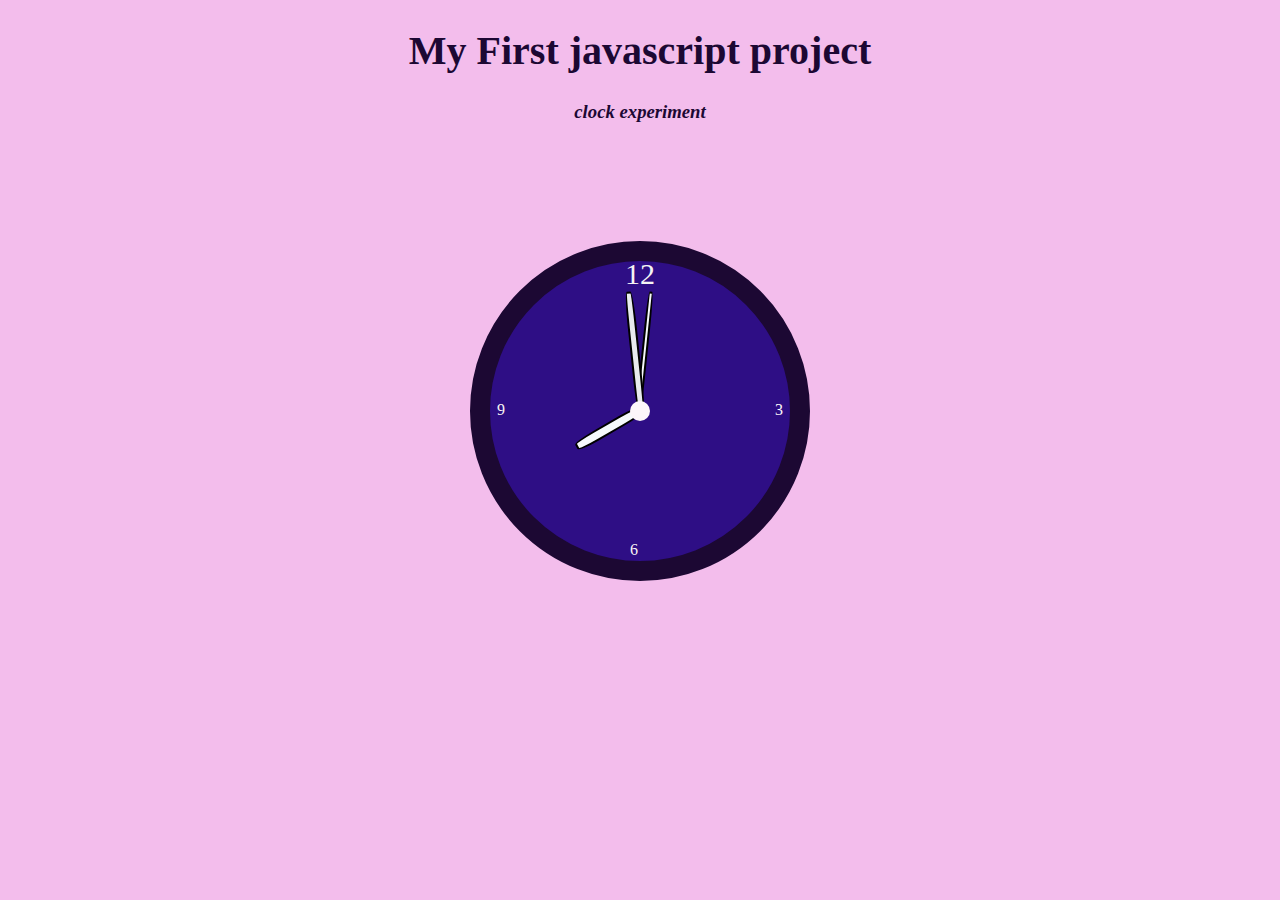
==== clock/index.html @ 5c56b4d4 "initial commit" ====
<!DOCTYPE html>
<html lang="en-US">
    <head>
        <meta charset="UTF-8">
        <title>js project</title>
        <link rel="stylesheet" href="css/style.css">
    </head>
    <body>
        
       <h1> My First javascript project</h1>
       <h3>clock experiment</h3>
       <div class="clock">
     
            <div class="hours"></div>
            <div class="minute"></div>
            <div class="seconds"></div>
            <div class="small-circle"></div>

            <div class="number3">3</div>
            <div class="number6">6</div>
            <div class="number9">9</div>
            <div class="number12">12</div>
           
 
       </div>
       <script src="script.js" defer></script>
    </body>
</html>
---- clock/css/style.css ----
*{
    text-align: center;
}

body { 
    margin: 0; 
    padding:0;
    background-color: rgb(243, 189, 236);
    color: rgb(28, 8, 51);
 }
h1{
    font-weight: 900;
    font-style: normal;
    font-size: 40px;
}
h3{
    font-style: italic;
}
 .clock{
     position: relative;
     top: 100px;
     width: 300px;
     height: 300px;
     margin: auto;
     border-radius: 50%;
     border: 20px solid rgb(28, 8, 51);
     background-color: rgb(46, 14, 133);
     
 }
.small-circle{
border-radius: 50%;
width: 20px;
height: 20px;
background-color: rgb(252, 246, 250);
position: absolute;
left: calc(50% - 10px);
top:  calc(50% - 10px);
z-index: 20;
}
 .number3{
     position: absolute;
     left: calc(100% - 15px);
     top:  calc(50% - 10px);
     color:rgb(253, 250, 250);
 }
 .number6{
    position: absolute;
    left: calc(50% - 10px);
    top:  calc(100% - 20px);
    color:rgb(250, 246, 246);
 }
 .number12{
    position: absolute;
    left: calc(50% - 15px);
    bottom:  calc(100% - 30px);
    color:rgb(245, 244, 244);
    font-size: 30px;
 }
 .number9{
    position: absolute;
    right: calc(100% - 15px);
     top:  calc(50% - 10px);
     color:rgb(247, 243, 243);
 }


.hours{
    width: 7px;
    height: 70px;
    background-color: rgb(246, 249, 252);
    position: absolute;;
    left: 145px;
    top: 75px;
    border-radius: 30%;
   z-index: 10;
    border: 2px solid black;
    transform-origin: bottom center;

}

.minute{
    width: 5px;
    height: 120px;
    background-color: rgb(232, 235, 238);
    position: absolute;;
    left: 147px;
    top: 30px;
    z-index: 9;
    border-radius: 30%;
    
    border: 2px solid black;
    transform-origin: bottom center;

}

.seconds{
    width: 2px;
    height: 120px;
    position: absolute;;
    right: 149px;
    top: 30px;
    border-radius: 30%;
    background-color: rgb(244, 247, 250);
    border: 2px solid black;
    transform-origin: bottom center;
z-index: 8;

}
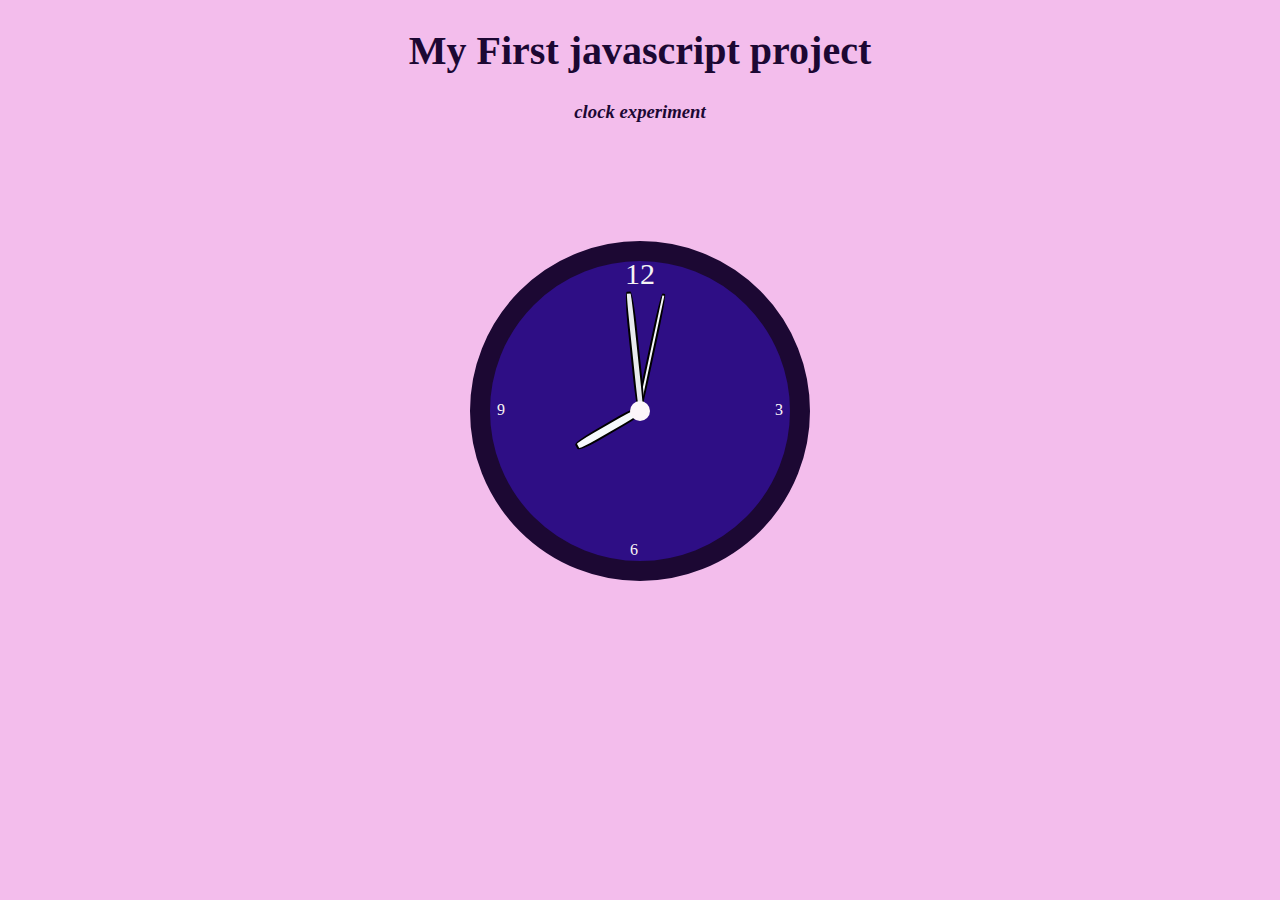
==== commit 7337f986: "format" ====
--- a/clock/index.html
+++ b/clock/index.html
@@ -1,28 +1,24 @@
 <!DOCTYPE html>
 <html lang="en-US">
-    <head>
-        <meta charset="UTF-8">
-        <title>js project</title>
-        <link rel="stylesheet" href="css/style.css">
-    </head>
-    <body>
-        
-       <h1> My First javascript project</h1>
-       <h3>clock experiment</h3>
-       <div class="clock">
-     
-            <div class="hours"></div>
-            <div class="minute"></div>
-            <div class="seconds"></div>
-            <div class="small-circle"></div>
+  <head>
+    <meta charset="UTF-8" />
+    <title>js project</title>
+    <link rel="stylesheet" href="css/style.css" />
+  </head>
+  <body>
+    <h1>My First javascript project</h1>
+    <h3>clock experiment</h3>
+    <div class="clock">
+      <div class="hours"></div>
+      <div class="minute"></div>
+      <div class="seconds"></div>
+      <div class="small-circle"></div>
 
-            <div class="number3">3</div>
-            <div class="number6">6</div>
-            <div class="number9">9</div>
-            <div class="number12">12</div>
-           
- 
-       </div>
-       <script src="script.js" defer></script>
-    </body>
-</html>+      <div class="number3">3</div>
+      <div class="number6">6</div>
+      <div class="number9">9</div>
+      <div class="number12">12</div>
+    </div>
+    <script src="script.js" defer></script>
+  </body>
+</html>
--- a/clock/css/style.css
+++ b/clock/css/style.css
@@ -1,108 +1,101 @@
-*{
-    text-align: center;
+* {
+  text-align: center;
+}
+body {
+  margin: 0;
+  padding: 0;
+  background-color: rgb(243, 189, 236);
+  color: rgb(28, 8, 51);
+}
+h1 {
+  font-weight: 900;
+  font-style: normal;
+  font-size: 40px;
+}
+h3 {
+  font-style: italic;
+}
+.clock {
+  position: relative;
+  top: 100px;
+  width: 300px;
+  height: 300px;
+  margin: auto;
+  border-radius: 50%;
+  border: 20px solid rgb(28, 8, 51);
+  background-color: rgb(46, 14, 133);
+}
+.small-circle {
+  border-radius: 50%;
+  width: 20px;
+  height: 20px;
+  background-color: rgb(252, 246, 250);
+  position: absolute;
+  left: calc(50% - 10px);
+  top: calc(50% - 10px);
+  z-index: 20;
+}
+.number3 {
+  position: absolute;
+  left: calc(100% - 15px);
+  top: calc(50% - 10px);
+  color: rgb(253, 250, 250);
+}
+.number6 {
+  position: absolute;
+  left: calc(50% - 10px);
+  top: calc(100% - 20px);
+  color: rgb(250, 246, 246);
+}
+.number12 {
+  position: absolute;
+  left: calc(50% - 15px);
+  bottom: calc(100% - 30px);
+  color: rgb(245, 244, 244);
+  font-size: 30px;
+}
+.number9 {
+  position: absolute;
+  right: calc(100% - 15px);
+  top: calc(50% - 10px);
+  color: rgb(247, 243, 243);
 }
 
-body { 
-    margin: 0; 
-    padding:0;
-    background-color: rgb(243, 189, 236);
-    color: rgb(28, 8, 51);
- }
-h1{
-    font-weight: 900;
-    font-style: normal;
-    font-size: 40px;
-}
-h3{
-    font-style: italic;
-}
- .clock{
-     position: relative;
-     top: 100px;
-     width: 300px;
-     height: 300px;
-     margin: auto;
-     border-radius: 50%;
-     border: 20px solid rgb(28, 8, 51);
-     background-color: rgb(46, 14, 133);
-     
- }
-.small-circle{
-border-radius: 50%;
-width: 20px;
-height: 20px;
-background-color: rgb(252, 246, 250);
-position: absolute;
-left: calc(50% - 10px);
-top:  calc(50% - 10px);
-z-index: 20;
-}
- .number3{
-     position: absolute;
-     left: calc(100% - 15px);
-     top:  calc(50% - 10px);
-     color:rgb(253, 250, 250);
- }
- .number6{
-    position: absolute;
-    left: calc(50% - 10px);
-    top:  calc(100% - 20px);
-    color:rgb(250, 246, 246);
- }
- .number12{
-    position: absolute;
-    left: calc(50% - 15px);
-    bottom:  calc(100% - 30px);
-    color:rgb(245, 244, 244);
-    font-size: 30px;
- }
- .number9{
-    position: absolute;
-    right: calc(100% - 15px);
-     top:  calc(50% - 10px);
-     color:rgb(247, 243, 243);
- }
-
-
-.hours{
-    width: 7px;
-    height: 70px;
-    background-color: rgb(246, 249, 252);
-    position: absolute;;
-    left: 145px;
-    top: 75px;
-    border-radius: 30%;
-   z-index: 10;
-    border: 2px solid black;
-    transform-origin: bottom center;
-
+.hours {
+  width: 7px;
+  height: 70px;
+  background-color: rgb(246, 249, 252);
+  position: absolute;
+  left: 145px;
+  top: 75px;
+  border-radius: 30%;
+  z-index: 10;
+  border: 2px solid black;
+  transform-origin: bottom center;
 }
 
-.minute{
-    width: 5px;
-    height: 120px;
-    background-color: rgb(232, 235, 238);
-    position: absolute;;
-    left: 147px;
-    top: 30px;
-    z-index: 9;
-    border-radius: 30%;
-    
-    border: 2px solid black;
-    transform-origin: bottom center;
-
+.minute {
+  width: 5px;
+  height: 120px;
+  background-color: rgb(232, 235, 238);
+  position: absolute;
+  left: 147px;
+  top: 30px;
+  z-index: 9;
+  border-radius: 30%;
+  border: 2px solid black;
+  transform-origin: bottom center;
 }
 
-.seconds{
-    width: 2px;
-    height: 120px;
-    position: absolute;;
-    right: 149px;
-    top: 30px;
-    border-radius: 30%;
-    background-color: rgb(244, 247, 250);
-    border: 2px solid black;
-    transform-origin: bottom center;
-z-index: 8;
-
-}+.seconds {
+  width: 2px;
+  height: 120px;
+  position: absolute;
+  right: 149px;
+  top: 30px;
+  border-radius: 30%;
+  background-color: rgb(244, 247, 250);
+  border: 2px solid black;
+  transform-origin: bottom center;
+  z-index: 8;
+}
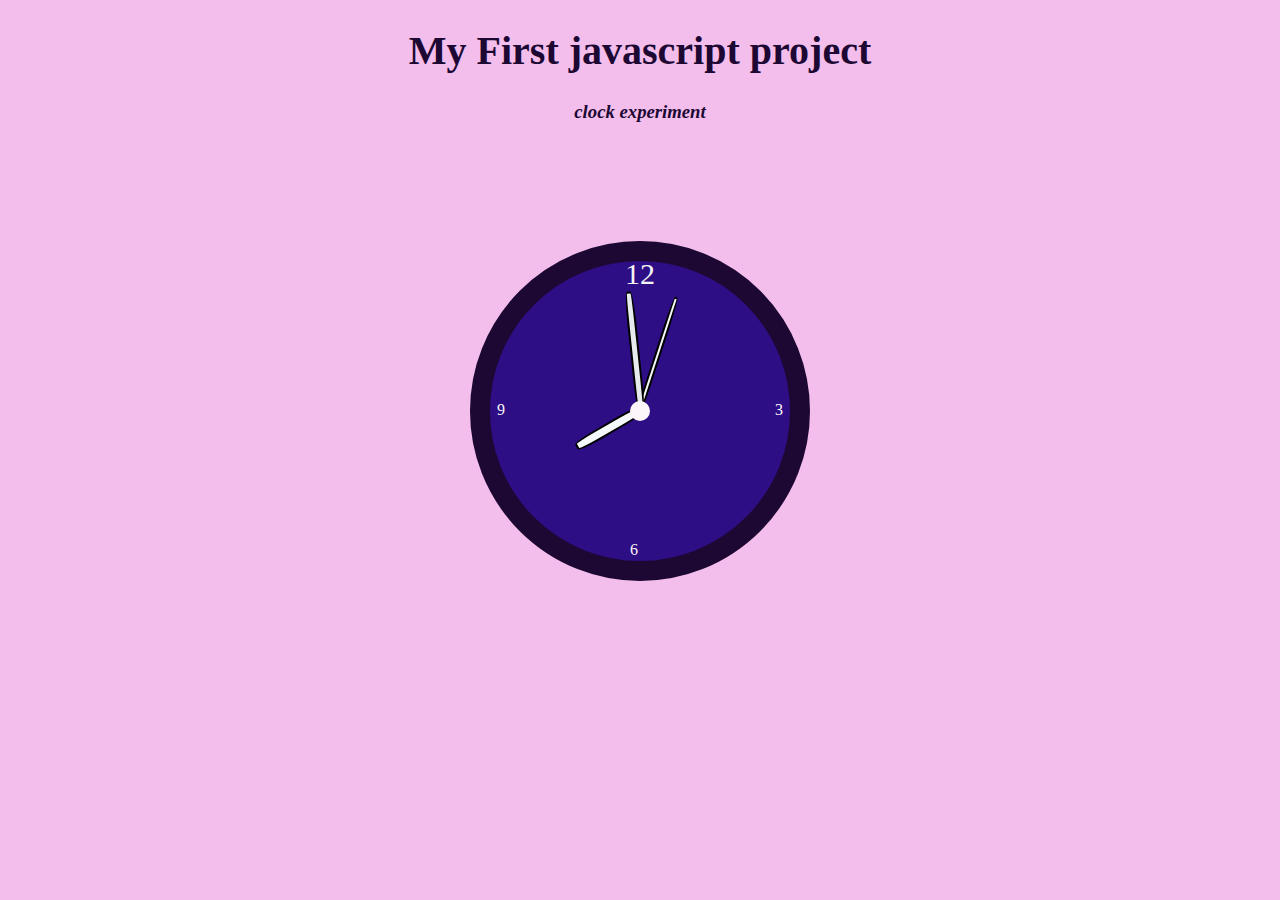
==== commit 7038fdf5: "project added - calculator" ====
--- a/clock/index.html
+++ b/clock/index.html
@@ -2,7 +2,7 @@
 <html lang="en-US">
   <head>
     <meta charset="UTF-8" />
-    <title>js project</title>
+    <title>clock</title>
     <link rel="stylesheet" href="css/style.css" />
   </head>
   <body>
@@ -13,7 +13,6 @@
       <div class="minute"></div>
       <div class="seconds"></div>
       <div class="small-circle"></div>
-
       <div class="number3">3</div>
       <div class="number6">6</div>
       <div class="number9">9</div>
--- a/clock/css/style.css
+++ b/clock/css/style.css
@@ -60,7 +60,6 @@
   top: calc(50% - 10px);
   color: rgb(247, 243, 243);
 }
-
 .hours {
   width: 7px;
   height: 70px;
@@ -73,7 +72,6 @@
   border: 2px solid black;
   transform-origin: bottom center;
 }
-
 .minute {
   width: 5px;
   height: 120px;
@@ -86,7 +84,6 @@
   border: 2px solid black;
   transform-origin: bottom center;
 }
-
 .seconds {
   width: 2px;
   height: 120px;
